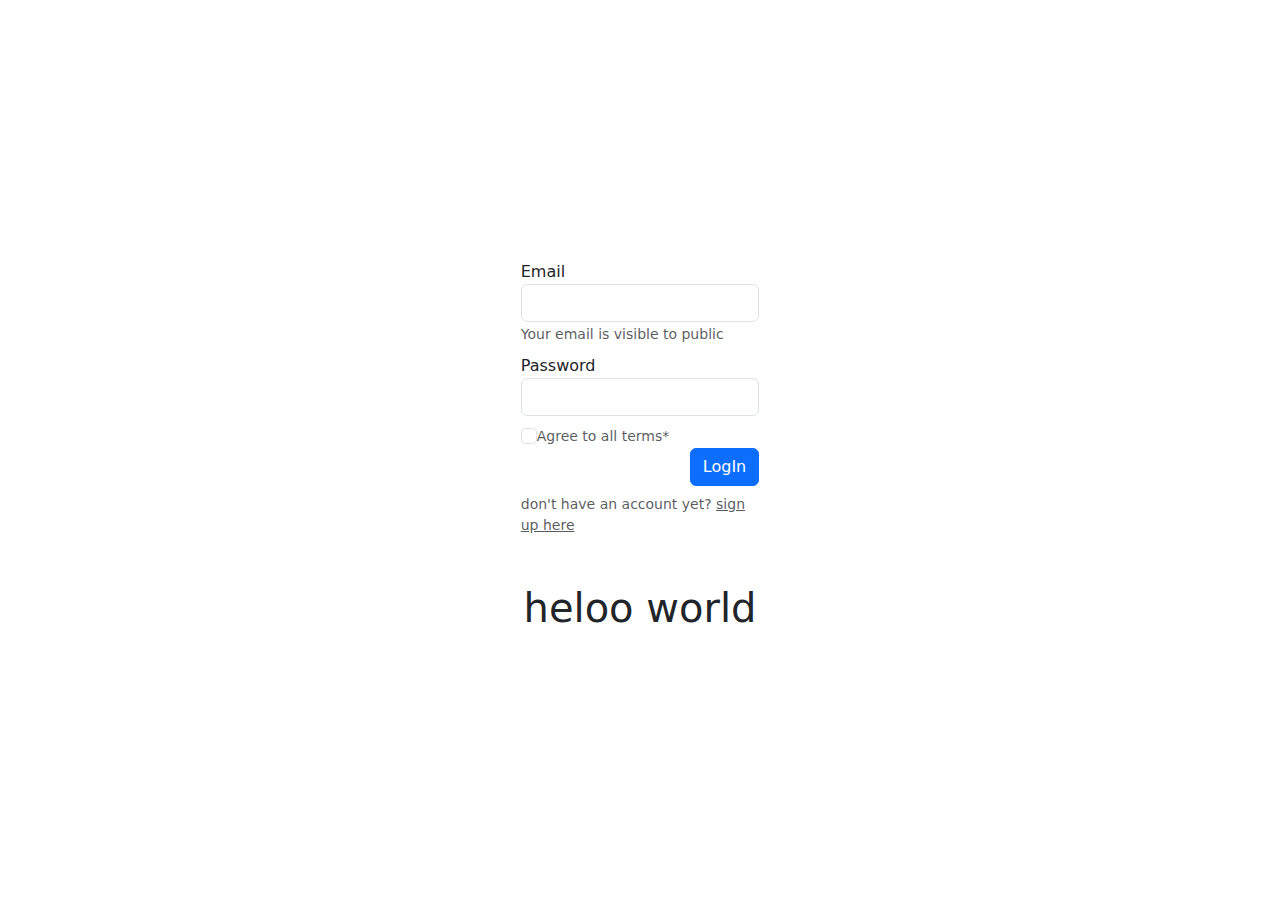
==== src/main/resources/static/index.html @ 7668fde3 "repo added" ====
<!DOCTYPE html>
<html lang="en">
<head>
    <meta charset="UTF-8">
    <title>Login</title>
    <meta name="viewport" content="width=device-width, initial-scale=1">
    <link href="https://cdn.jsdelivr.net/npm/bootstrap@5.3.3/dist/css/bootstrap.min.css" rel="stylesheet" integrity="sha384-QWTKZyjpPEjISv5WaRU9OFeRpok6YctnYmDr5pNlyT2bRjXh0JMhjY6hW+ALEwIH" crossorigin="anonymous">
    <script src="https://cdn.jsdelivr.net/npm/bootstrap@5.3.3/dist/js/bootstrap.bundle.min.js" integrity="sha384-YvpcrYf0tY3lHB60NNkmXc5s9fDVZLESaAA55NDzOxhy9GkcIdslK1eN7N6jIeHz" crossorigin="anonymous"></script>
<body>
<div class="d-flex row justify-content-center align-items-center vh-100">
    <div class="d-flex flex-column justify-content-center align-items-center w-75">
        <form id="userForm" class="w-25">
            <div class="form-group mb-2">
                <label for="username">Email</label>
                <input id="username" class="form-control" name="username" type="text">
                <small id="emailHelp" class="form-text text-muted">Your email is visible to public</small>
            </div>
            <div class="form-group mb-2">
                <label for="password">Password</label>
                <input id="password" class="form-control mb-2" name="password" type="password">
            </div>
            <div class="form-group text-muted">
                <input type="checkbox" class="form-check-input" id="terms"><small>Agree to all terms*</small>
            </div>
            <div class="d-flex justify-content-end">
                <button id="btn" type="submit" class="btn btn-primary mb-2">LogIn</button>
            </div>
        </form>
        <small id="signup" class="text-muted w-25 mb-5" >don't have an account yet? <a id="signup" href="/signup" class="text-muted"> sign up here </small> </a>
        <div id="state" class="d-flex justify-content-center h1">heloo world</div>
        <script src="main.js"></script>
    </div>
</div>
</body>
</html>
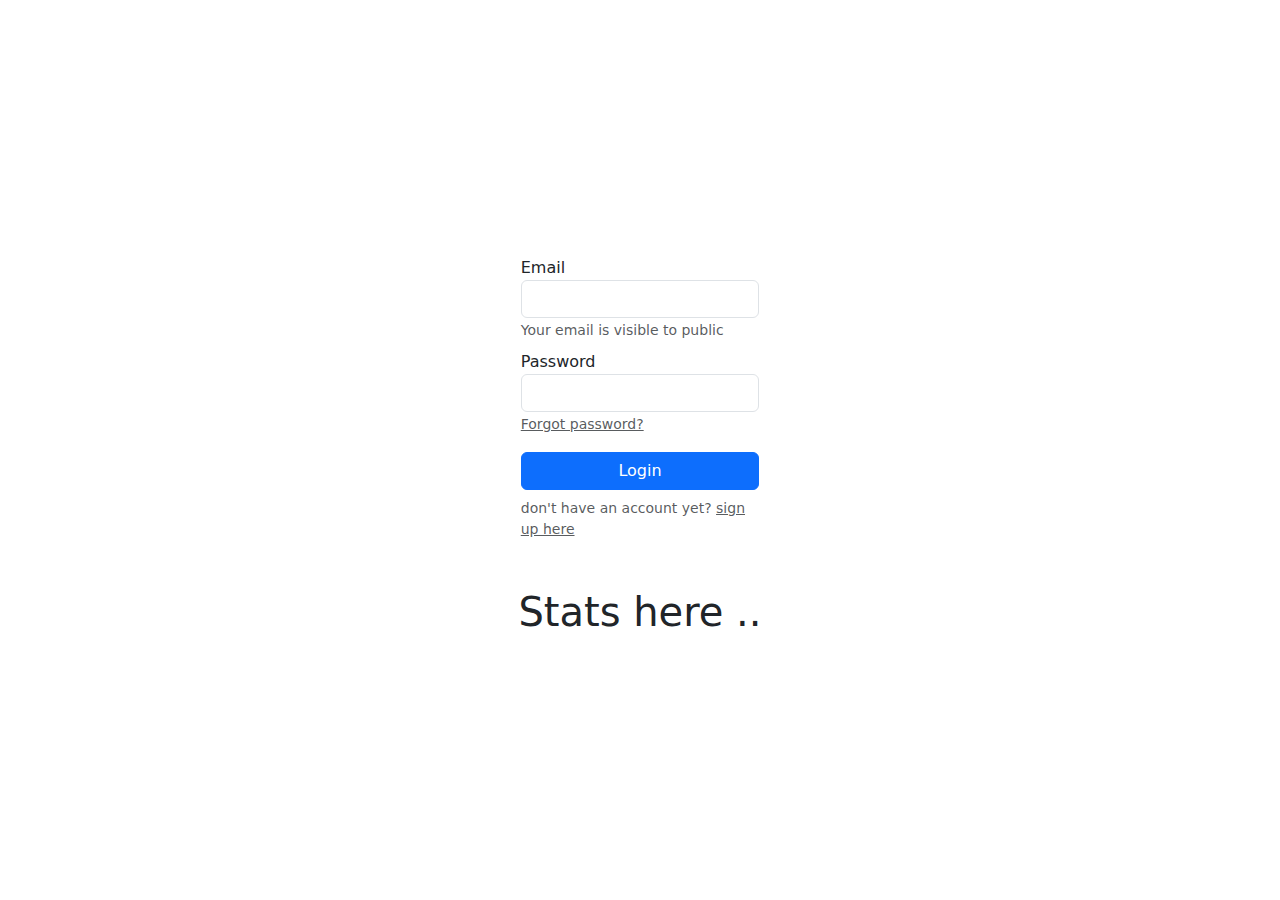
==== commit 4df5e694: "got rid of javascript" ====
--- a/src/main/resources/static/index.html
+++ b/src/main/resources/static/index.html
@@ -9,25 +9,23 @@
 <body>
 <div class="d-flex row justify-content-center align-items-center vh-100">
     <div class="d-flex flex-column justify-content-center align-items-center w-75">
-        <form id="userForm" class="w-25">
+        <form id="userForm" class="w-25" action="/api/v1/auth/authenticate" method="post">
             <div class="form-group mb-2">
                 <label for="username">Email</label>
                 <input id="username" class="form-control" name="username" type="text">
                 <small id="emailHelp" class="form-text text-muted">Your email is visible to public</small>
             </div>
-            <div class="form-group mb-2">
+            <div class="form-group mb-3">
                 <label for="password">Password</label>
-                <input id="password" class="form-control mb-2" name="password" type="password">
+                <input id="password" class="form-control" name="password" type="password">
+                <small id="signup" class="text-muted w-25"> <a id="signup" href="/signup" class="text-muted">Forgot password?</a></small>
             </div>
-            <div class="form-group text-muted">
-                <input type="checkbox" class="form-check-input" id="terms"><small>Agree to all terms*</small>
-            </div>
-            <div class="d-flex justify-content-end">
-                <button id="btn" type="submit" class="btn btn-primary mb-2">LogIn</button>
+            <div class="d-flex">
+                <button id="btn" type="submit" class="btn btn-primary w-100 mb-2">Login</button>
             </div>
         </form>
-        <small id="signup" class="text-muted w-25 mb-5" >don't have an account yet? <a id="signup" href="/signup" class="text-muted"> sign up here </small> </a>
-        <div id="state" class="d-flex justify-content-center h1">heloo world</div>
+        <small id="signup" class="text-muted w-25 mb-5" >don't have an account yet? <a id="signup" href="/signup" class="text-muted"> sign up here</a></small>
+        <div id="state" class="d-flex justify-content-center h1">Stats here .. </div>
         <script src="main.js"></script>
     </div>
 </div>
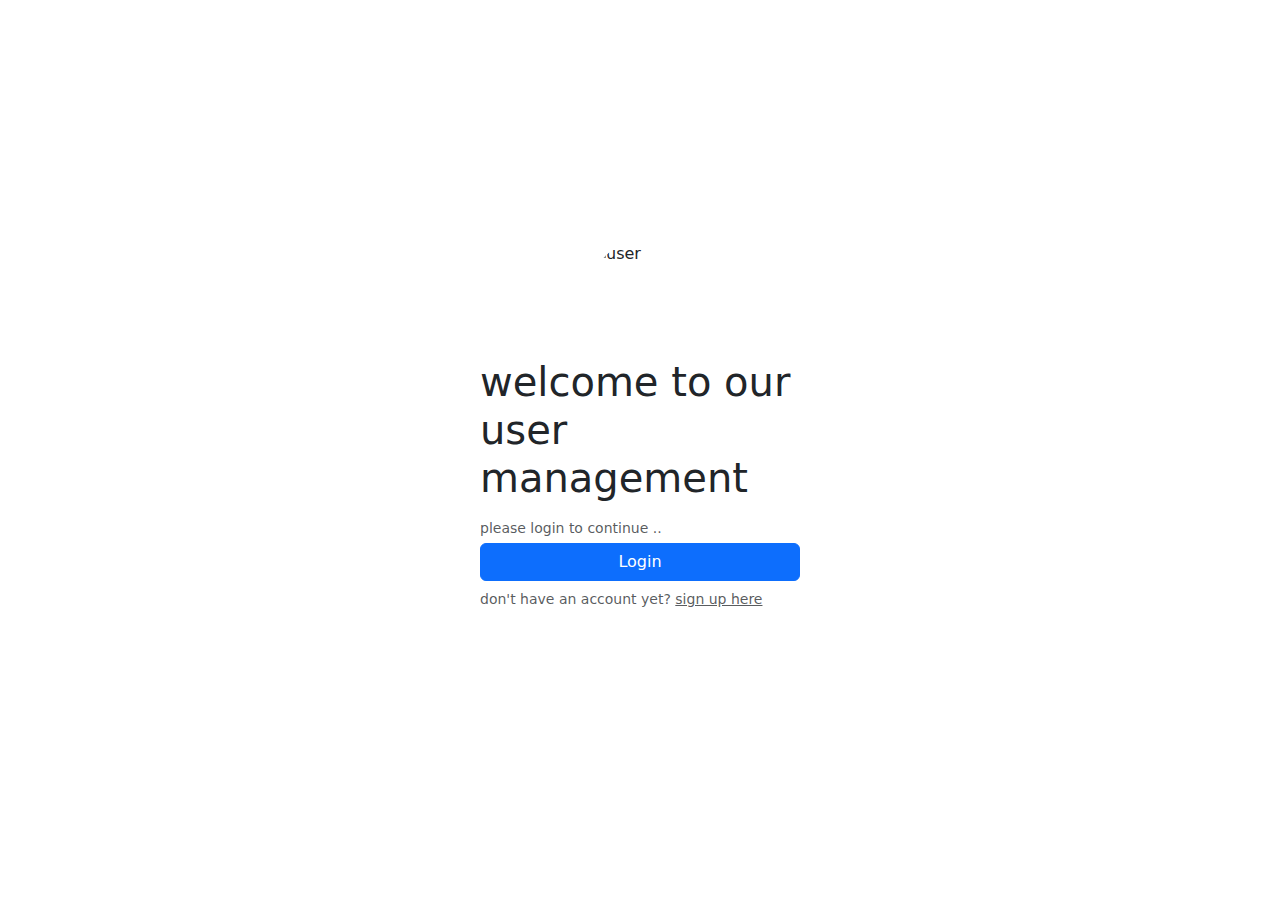
==== commit ef6292e7: "index shows a new welcome page" ====
--- a/src/main/resources/static/index.html
+++ b/src/main/resources/static/index.html
@@ -4,29 +4,19 @@
     <meta charset="UTF-8">
     <title>Login</title>
     <meta name="viewport" content="width=device-width, initial-scale=1">
-    <link href="https://cdn.jsdelivr.net/npm/bootstrap@5.3.3/dist/css/bootstrap.min.css" rel="stylesheet" integrity="sha384-QWTKZyjpPEjISv5WaRU9OFeRpok6YctnYmDr5pNlyT2bRjXh0JMhjY6hW+ALEwIH" crossorigin="anonymous">
-    <script src="https://cdn.jsdelivr.net/npm/bootstrap@5.3.3/dist/js/bootstrap.bundle.min.js" integrity="sha384-YvpcrYf0tY3lHB60NNkmXc5s9fDVZLESaAA55NDzOxhy9GkcIdslK1eN7N6jIeHz" crossorigin="anonymous"></script>
+    <link href="https://cdn.jsdelivr.net/npm/bootstrap@5.3.3/dist/css/bootstrap.min.css" rel="stylesheet"
+          integrity="sha384-QWTKZyjpPEjISv5WaRU9OFeRpok6YctnYmDr5pNlyT2bRjXh0JMhjY6hW+ALEwIH" crossorigin="anonymous">
+    <script src="https://cdn.jsdelivr.net/npm/bootstrap@5.3.3/dist/js/bootstrap.bundle.min.js"
+            integrity="sha384-YvpcrYf0tY3lHB60NNkmXc5s9fDVZLESaAA55NDzOxhy9GkcIdslK1eN7N6jIeHz"
+            crossorigin="anonymous"></script>
 <body>
 <div class="d-flex row justify-content-center align-items-center vh-100">
-    <div class="d-flex flex-column justify-content-center align-items-center w-75">
-        <form id="userForm" class="w-25" action="/api/v1/auth/authenticate" method="post">
-            <div class="form-group mb-2">
-                <label for="username">Email</label>
-                <input id="username" class="form-control" name="username" type="text">
-                <small id="emailHelp" class="form-text text-muted">Your email is visible to public</small>
-            </div>
-            <div class="form-group mb-3">
-                <label for="password">Password</label>
-                <input id="password" class="form-control" name="password" type="password">
-                <small id="signup" class="text-muted w-25"> <a id="signup" href="/signup" class="text-muted">Forgot password?</a></small>
-            </div>
-            <div class="d-flex">
-                <button id="btn" type="submit" class="btn btn-primary w-100 mb-2">Login</button>
-            </div>
-        </form>
+    <div class="d-flex flex-column justify-content-center align-items-center w-100">
+        <img src="https://www.pngkey.com/png/full/114-1149878_setting-user-avatar-in-specific-size-without-breaking.png" alt="user" class="rounded-circle mb-3" width="100" height="100">
+        <div id="state" class="h1 mb-3 w-25">welcome to our user management</div>
+        <small id="state" class="text-muted w-25 mb-1">please login to continue ..</small>
+        <a href="/login" class="w-25"><button id="btn" type="submit" class="btn btn-primary w-100 mb-2">Login</button></a>
         <small id="signup" class="text-muted w-25 mb-5" >don't have an account yet? <a id="signup" href="/signup" class="text-muted"> sign up here</a></small>
-        <div id="state" class="d-flex justify-content-center h1">Stats here .. </div>
-        <script src="main.js"></script>
     </div>
 </div>
 </body>
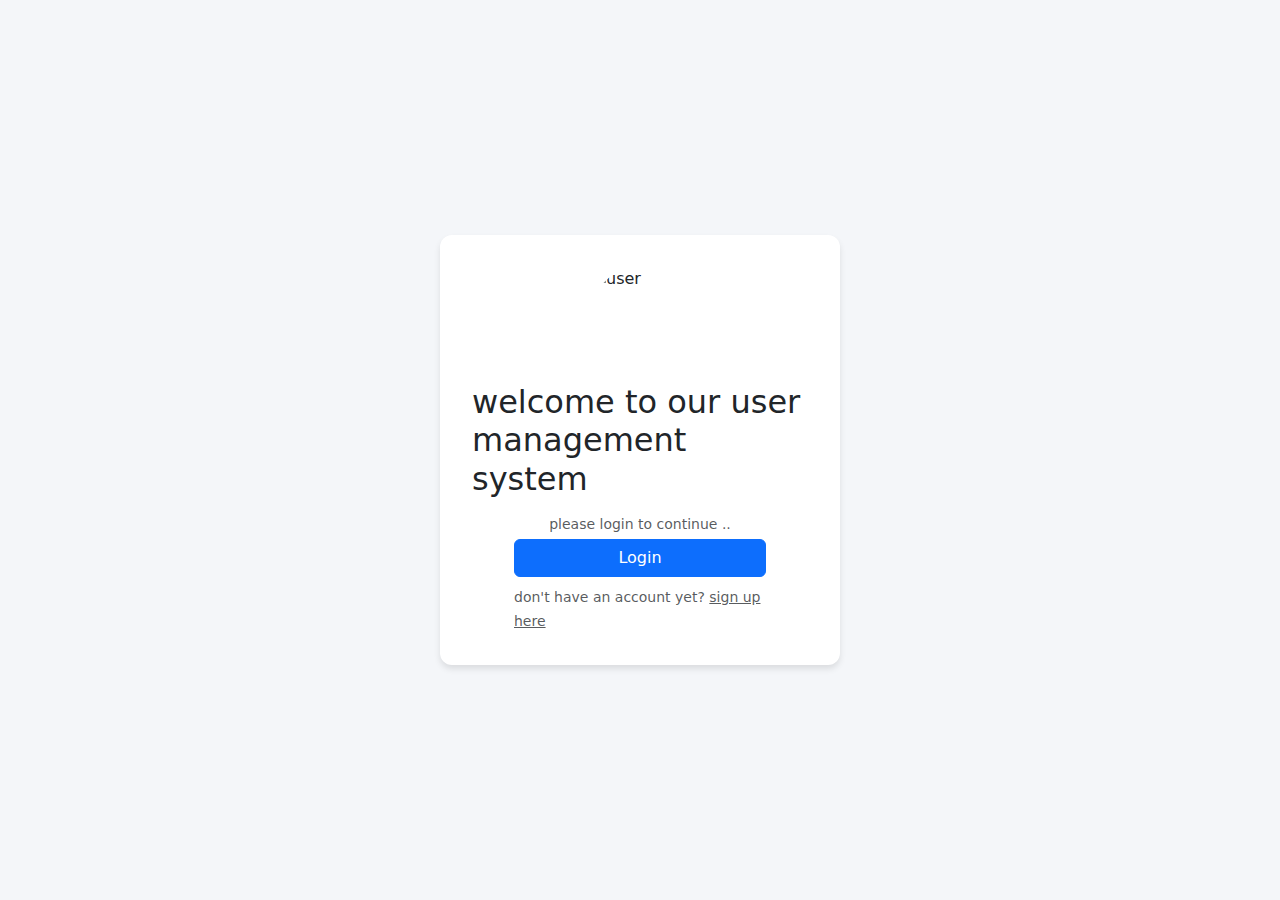
==== commit d2aa696a: "improved: views styling" ====
--- a/src/main/resources/static/index.html
+++ b/src/main/resources/static/index.html
@@ -4,20 +4,18 @@
     <meta charset="UTF-8">
     <title>Login</title>
     <meta name="viewport" content="width=device-width, initial-scale=1">
-    <link href="https://cdn.jsdelivr.net/npm/bootstrap@5.3.3/dist/css/bootstrap.min.css" rel="stylesheet"
-          integrity="sha384-QWTKZyjpPEjISv5WaRU9OFeRpok6YctnYmDr5pNlyT2bRjXh0JMhjY6hW+ALEwIH" crossorigin="anonymous">
-    <script src="https://cdn.jsdelivr.net/npm/bootstrap@5.3.3/dist/js/bootstrap.bundle.min.js"
-            integrity="sha384-YvpcrYf0tY3lHB60NNkmXc5s9fDVZLESaAA55NDzOxhy9GkcIdslK1eN7N6jIeHz"
-            crossorigin="anonymous"></script>
-<body>
-<div class="d-flex row justify-content-center align-items-center vh-100">
-    <div class="d-flex flex-column justify-content-center align-items-center w-100">
+    <link href="https://cdn.jsdelivr.net/npm/bootstrap@5.3.3/dist/css/bootstrap.min.css" rel="stylesheet">
+    <link href="style.css" rel="stylesheet">
+</head>
+<body class="d-flex justify-content-center align-items-center min-vh-100">
+<div class="dashboard-container d-flex flex-column align-items-center w-50">
         <img src="https://www.pngkey.com/png/full/114-1149878_setting-user-avatar-in-specific-size-without-breaking.png" alt="user" class="rounded-circle mb-3" width="100" height="100">
-        <div id="state" class="h1 mb-3 w-25">welcome to our user management</div>
-        <small id="state" class="text-muted w-25 mb-1">please login to continue ..</small>
-        <a href="/login" class="w-25"><button id="btn" type="submit" class="btn btn-primary w-100 mb-2">Login</button></a>
-        <small id="signup" class="text-muted w-25 mb-5" >don't have an account yet? <a id="signup" href="/signup" class="text-muted"> sign up here</a></small>
-    </div>
+        <div class="h2 mb-3">welcome to our user <br> management system</div>
+        <small class="text-muted mb-1">please login to continue ..</small>
+        <a href="/login" class="w-75"><button id="btn" type="submit" class="btn btn-primary w-100 mb-2">Login</button></a>
+        <div class="w-75">
+            <small class="text-muted mb-5" >don't have an account yet? <a href="/signup" class="text-muted"> sign up here</a></small>
+        </div>
 </div>
 </body>
 </html>--- a/src/main/resources/static/style.css
+++ b/src/main/resources/static/style.css
@@ -0,0 +1,13 @@
+body {
+    background-color: #f4f6f9; !important;
+}
+
+.dashboard-container {
+    background-color: white;
+    max-width: 400px;
+    min-width: 330px;
+    width: auto;
+    padding: 32px;
+    border-radius: 12px;
+    box-shadow: 0 4px 6px rgba(0, 0, 0, 0.1);
+}